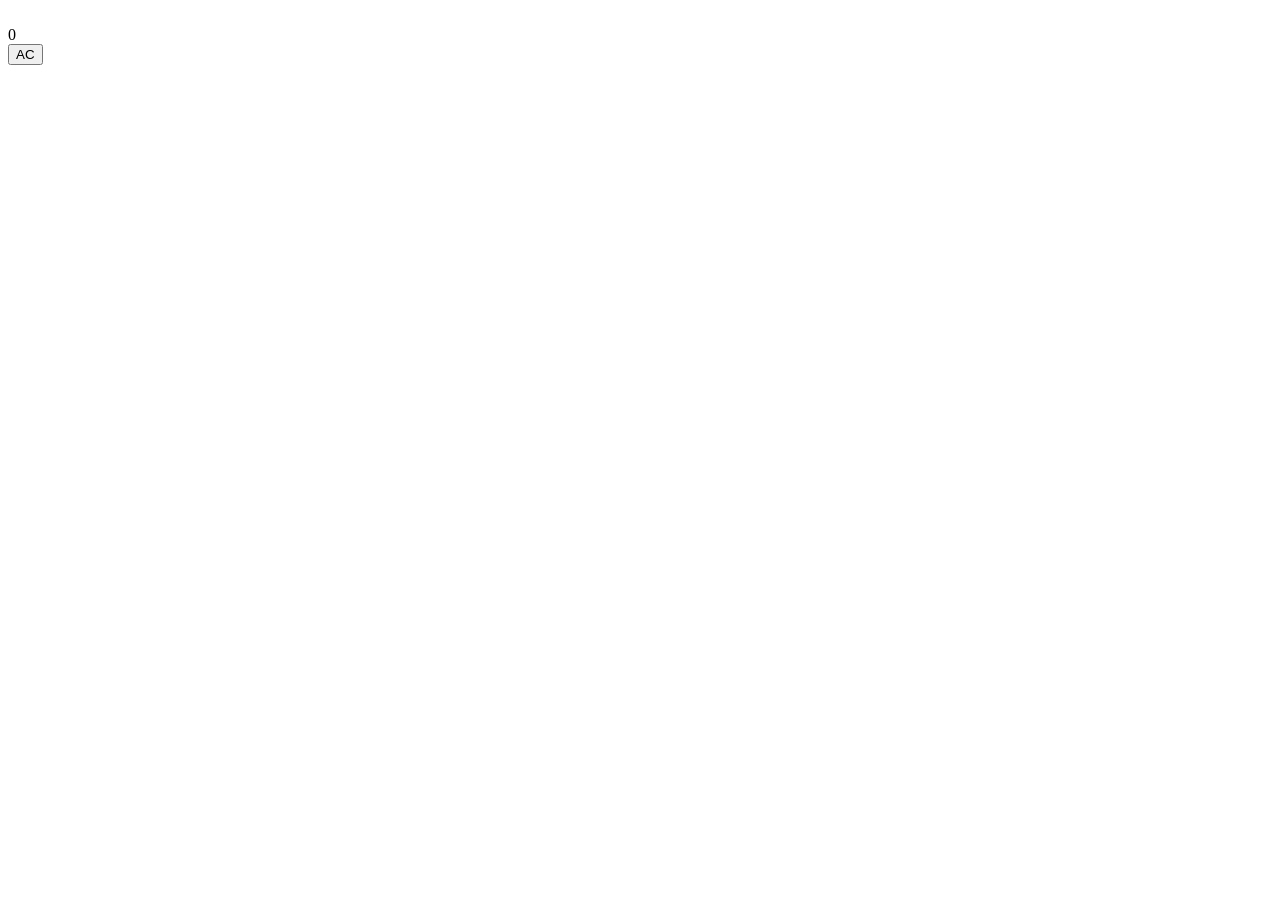
==== index.html @ 89a32ea7 "Add initial HTML structure for calculator" ====
<!DOCTYPE html>
<html lang="en">

<head>
<meta charset="UTF-8"/>
<meta name="viewport" content="width=device-width, initial-scale=1.0" />
<title> Calculator </title>
<body>
<div class="calculator">
<div class="display">
 <div class="expression" id="expression"> &nbsp;</div>
 <div class="current-value" id="current">0</div>
</div>
<button class="btn-clear" onclick="clearDisplay()">AC</button>
</body> 
</head>
</html>










  <!-- this tells the browser that it is a modern html file -->
  <!-- tells that the language is english -->
  <!-- meta means meta data which is data of data. it tells to use the character set of UTF-8 that supports every language on earth-->
  <!-- viewport is the visible area of the screen, width=device-width means make the page as wide as the device screen -->
  <!-- initial-scale=1.0 means "don't zoom in or out at the start" -->
  <!-- div is an invisible box and class name links it to css. The entire calculator to come in this box -->
  <!-- we want to create displat box with two two small boxes in it, one showing history of expression and other
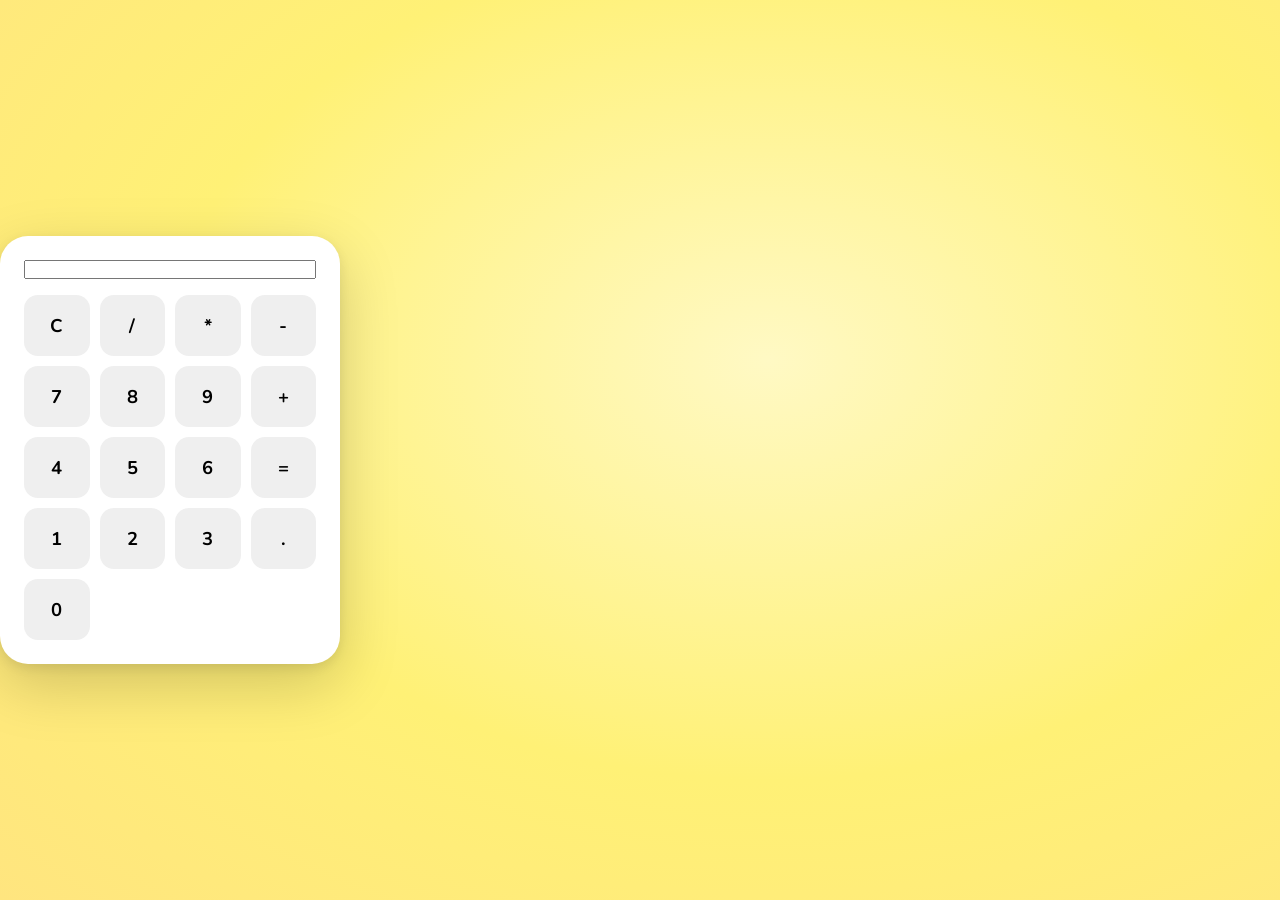
==== commit b51adb3c: "Revamp calculator layout and functionality Updated the HTML structure and added buttons for calculat" ====
--- a/index.html
+++ b/index.html
@@ -2,34 +2,49 @@
 <html lang="en">
 
 <head>
-<meta charset="UTF-8"/>
-<meta name="viewport" content="width=device-width, initial-scale=1.0" />
-<title> Calculator </title>
+    <meta charset="UTF-8">
+    <meta name="viewport" content="width=device-width, initial-scale=1.0">
+    <title>Colourful Calculator</title>
+
+    <link rel="stylesheet" href="style.css">
+</head>
+
 <body>
-<div class="calculator">
-<div class="display">
- <div class="expression" id="expression"> &nbsp;</div>
- <div class="current-value" id="current">0</div>
-</div>
-<button class="btn-clear" onclick="clearDisplay()">AC</button>
-</body> 
-</head>
+
+    <div class="calculator">
+
+        <input type="text" id="display" readonly>
+
+        <div class="buttons">
+
+            <button class="clear" onclick="clearDisplay()">C</button>
+            <button class="operator" onclick="appendValue('/')">/</button>
+            <button class="operator" onclick="appendValue('*')">*</button>
+            <button class="operator" onclick="appendValue('-')">-</button>
+
+            <button class="num" onclick="appendValue('7')">7</button>
+            <button class="num" onclick="appendValue('8')">8</button>
+            <button class="num" onclick="appendValue('9')">9</button>
+            <button class="operator" onclick="appendValue('+')">+</button>
+
+            <button class="num" onclick="appendValue('4')">4</button>
+            <button class="num" onclick="appendValue('5')">5</button>
+            <button class="num" onclick="appendValue('6')">6</button>
+            <button class="equal" onclick="calculate()">=</button>
+
+            <button class="num" onclick="appendValue('1')">1</button>
+            <button class="num" onclick="appendValue('2')">2</button>
+            <button class="num" onclick="appendValue('3')">3</button>
+            <button class="num" onclick="appendValue('.')">.</button>
+
+            <button class="num zero" onclick="appendValue('0')">0</button>
+
+        </div>
+
+    </div>
+
+    <script src="script.js"></script>
+
+</body>
+
 </html>
-
-
-
-
-
-
-
-
-
-
-  <!-- this tells the browser that it is a modern html file -->
-  <!-- tells that the language is english -->
-  <!-- meta means meta data which is data of data. it tells to use the character set of UTF-8 that supports every language on earth-->
-  <!-- viewport is the visible area of the screen, width=device-width means make the page as wide as the device screen -->
-  <!-- initial-scale=1.0 means "don't zoom in or out at the start" -->
-  <!-- div is an invisible box and class name links it to css. The entire calculator to come in this box -->
-  <!-- we want to create displat box with two two small boxes in it, one showing history of expression and other 
-  
--- a/style.css
+++ b/style.css
@@ -0,0 +1,138 @@
+@import url('https://fonts.googleapis.com/css2?family=Nunito:wght@400;700;900&display=swap');
+
+* {
+  box-sizing: border-box;
+  margin: 0;
+  padding: 0;
+}
+
+body {
+  font-family: 'Nunito', sans-serif;
+  min-height: 100vh;
+  display: flex;
+  place-items: center;
+  background: radial-gradient(ellipse at 60% 40%, #fff9c4 0%, #fff176 55%, #ffe57f 100%);
+}
+
+.calculator {
+  width: 340px;
+  background: #ffffff;
+  border-radius: 28px;
+  padding: 24px;
+  box-shadow: 0 20px 60px rgba(0,0,0,0.18), 0 4px 12px rgba(0,0,0,0.08);
+  display: flex;
+  flex-direction: column;
+  gap: 16px;
+}
+
+.display {
+  background: #1e1e2e;
+  border-radius: 16px;
+  padding: 16px 20px;
+  text-align: right;
+  overflow: hidden;
+}
+
+.expression {
+  font-size: 0.85rem;
+  color: rgba(255, 255, 255, 0.45);
+  min-height: 1.2em;
+  word-break: break-all;
+}
+
+.current-value {
+  font-size: 2.6rem;
+  font-weight: 900;
+  color: #ffffff;
+  word-break: break-all;
+  overflow-wrap: break-word;
+  line-height: 1.1;
+  margin-top: 4px;
+}
+
+.buttons {
+  display: grid;
+  grid-template-columns: repeat(4, 1fr);
+  gap: 10px;
+}
+
+button {
+  border: none;
+  border-radius: 14px;
+  font-family: 'Nunito', sans-serif;
+  font-weight: 700;
+  font-size: 1.15rem;
+  cursor: pointer;
+  padding: 18px 0;
+  transition: transform 0.13s, box-shadow 0.13s, filter 0.13s;
+  user-select: none;
+  position: relative;
+}
+
+button:active {
+  transform: scale(0.92);
+  box-shadow: none !important;
+}
+
+.btn-number {
+  background: #e8eaf6;
+  color: #3949ab;
+  box-shadow: 0 4px 0 #b3b9e8;
+}
+.btn-number:hover {
+  filter: brightness(0.95);
+}
+
+.btn-operator {
+  background: #fff3e0;
+  color: #e65100;
+  box-shadow: 0 4px 0 #ffcc80;
+  font-size: 1.35rem;
+}
+.btn-operator:hover {
+  filter: brightness(0.95);
+}
+
+.btn-clear {
+  background: #ffebee;
+  color: #c62828;
+  box-shadow: 0 4px 0 #ef9a9a;
+}
+.btn-clear:hover {
+  filter: brightness(0.95);
+}
+
+.btn-backspace {
+  background: #fce4ec;
+  color: #ad1457;
+  box-shadow: 0 4px 0 #f48fb1;
+}
+.btn-backspace:hover {
+  filter: brightness(0.95);
+}
+
+.btn-percent {
+  background: #e0f2f1;
+  color: #00695c;
+  box-shadow: 0 4px 0 #80cbc4;
+}
+.btn-percent:hover {
+  filter: brightness(0.95);
+}
+
+.btn-equals {
+  background: linear-gradient(135deg, #ff6f61 0%, #ff3d00 100%);
+  color: #ffffff;
+  box-shadow: 0 4px 0 #bf360c;
+  grid-column: span 2;
+  font-size: 1.4rem;
+}
+.btn-equals:hover {
+  filter: brightness(1.08);
+}
+
+
+
+
+
+
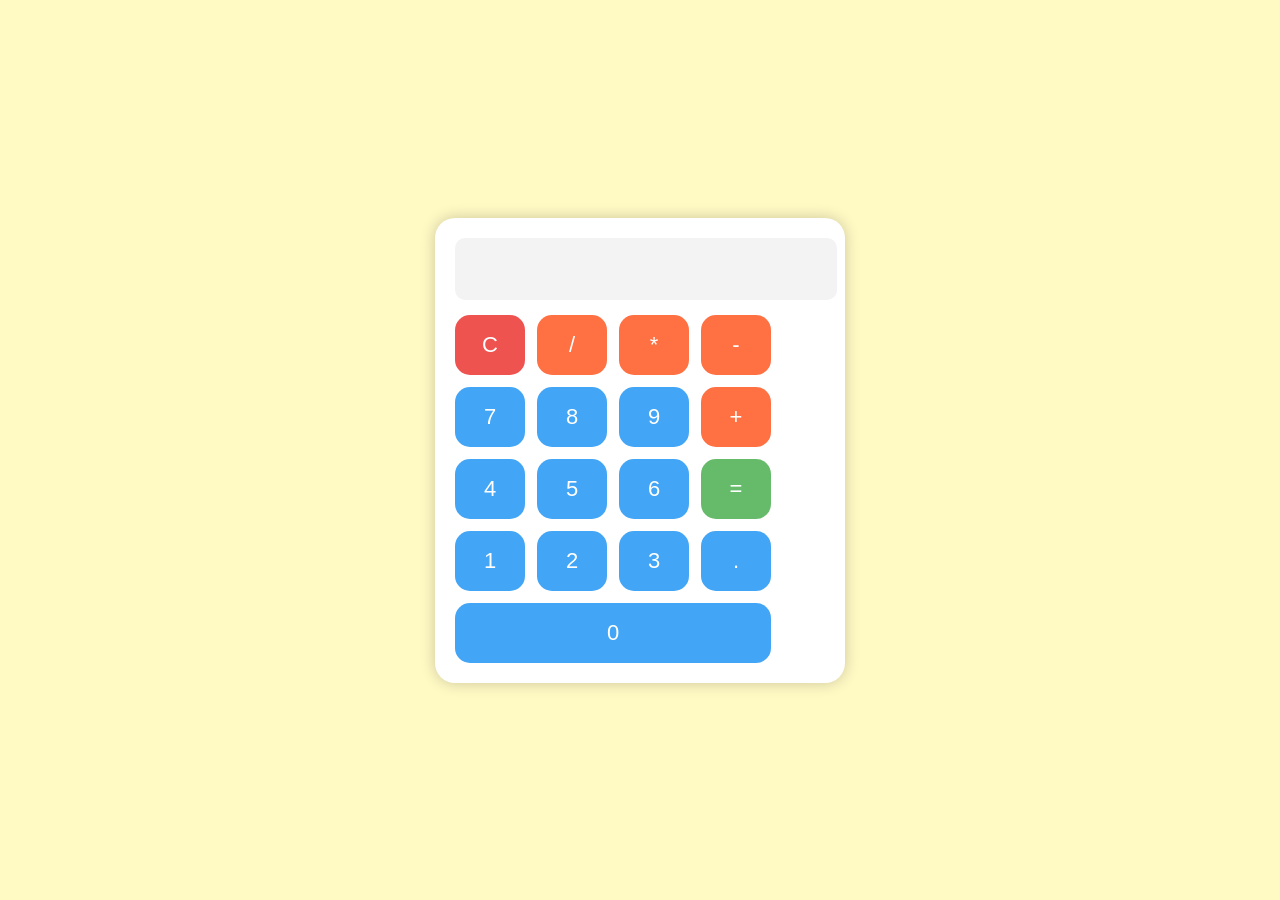
==== commit 255a7258: "Change title from 'Colourful Calculator' to 'Calculator'" ====
--- a/index.html
+++ b/index.html
@@ -4,7 +4,7 @@
 <head>
     <meta charset="UTF-8">
     <meta name="viewport" content="width=device-width, initial-scale=1.0">
-    <title>Colourful Calculator</title>
+    <title>Calculator</title>
 
     <link rel="stylesheet" href="style.css">
 </head>
@@ -46,5 +46,4 @@
     <script src="script.js"></script>
 
 </body>
-
 </html>
--- a/style.css
+++ b/style.css
@@ -1,138 +1,69 @@
-@import url('https://fonts.googleapis.com/css2?family=Nunito:wght@400;700;900&display=swap');
-
-* {
-  box-sizing: border-box;
-  margin: 0;
-  padding: 0;
+body{
+    margin: 0;
+    padding: 0;
+    display: flex;
+    justify-content: center;
+    align-items: center;
+    height: 100vh;
+    background-color: #fff9c4;
+    font-family: Arial, sans-serif;
 }
 
-body {
-  font-family: 'Nunito', sans-serif;
-  min-height: 100vh;
-  display: flex;
-  place-items: center;
-  background: radial-gradient(ellipse at 60% 40%, #fff9c4 0%, #fff176 55%, #ffe57f 100%);
+.calculator{
+    background-color: white;
+    padding: 20px;
+    border-radius: 20px;
+    box-shadow: 0px 0px 15px rgba(0,0,0,0.2);
 }
 
-.calculator {
-  width: 340px;
-  background: #ffffff;
-  border-radius: 28px;
-  padding: 24px;
-  box-shadow: 0 20px 60px rgba(0,0,0,0.18), 0 4px 12px rgba(0,0,0,0.08);
-  display: flex;
-  flex-direction: column;
-  gap: 16px;
+#display{
+    width: 100%;
+    height: 60px;
+    margin-bottom: 15px;
+    font-size: 28px;
+    text-align: right;
+    border: none;
+    border-radius: 10px;
+    background-color: #f3f3f3;
+    padding-right: 10px;
 }
 
-.display {
-  background: #1e1e2e;
-  border-radius: 16px;
-  padding: 16px 20px;
-  text-align: right;
-  overflow: hidden;
+.buttons{
+    display: grid;
+    grid-template-columns: repeat(4, 70px);
+    gap: 12px;
 }
 
-.expression {
-  font-size: 0.85rem;
-  color: rgba(255, 255, 255, 0.45);
-  min-height: 1.2em;
-  word-break: break-all;
+button{
+    height: 60px;
+    border: none;
+    border-radius: 15px;
+    font-size: 22px;
+    color: white;
+    cursor: pointer;
+    transition: 0.2s;
 }
 
-.current-value {
-  font-size: 2.6rem;
-  font-weight: 900;
-  color: #ffffff;
-  word-break: break-all;
-  overflow-wrap: break-word;
-  line-height: 1.1;
-  margin-top: 4px;
+button:hover{
+    transform: scale(1.05);
 }
 
-.buttons {
-  display: grid;
-  grid-template-columns: repeat(4, 1fr);
-  gap: 10px;
+.num{
+    background-color: #42a5f5;
 }
 
-button {
-  border: none;
-  border-radius: 14px;
-  font-family: 'Nunito', sans-serif;
-  font-weight: 700;
-  font-size: 1.15rem;
-  cursor: pointer;
-  padding: 18px 0;
-  transition: transform 0.13s, box-shadow 0.13s, filter 0.13s;
-  user-select: none;
-  position: relative;
+.operator{
+    background-color: #ff7043;
 }
 
-button:active {
-  transform: scale(0.92);
-  box-shadow: none !important;
+.equal{
+    background-color: #66bb6a;
 }
 
-.btn-number {
-  background: #e8eaf6;
-  color: #3949ab;
-  box-shadow: 0 4px 0 #b3b9e8;
-}
-.btn-number:hover {
-  filter: brightness(0.95);
+.clear{
+    background-color: #ef5350;
 }
 
-.btn-operator {
-  background: #fff3e0;
-  color: #e65100;
-  box-shadow: 0 4px 0 #ffcc80;
-  font-size: 1.35rem;
+.zero{
+    grid-column: span 4;
 }
-.btn-operator:hover {
-  filter: brightness(0.95);
-}
-
-.btn-clear {
-  background: #ffebee;
-  color: #c62828;
-  box-shadow: 0 4px 0 #ef9a9a;
-}
-.btn-clear:hover {
-  filter: brightness(0.95);
-}
-
-.btn-backspace {
-  background: #fce4ec;
-  color: #ad1457;
-  box-shadow: 0 4px 0 #f48fb1;
-}
-.btn-backspace:hover {
-  filter: brightness(0.95);
-}
-
-.btn-percent {
-  background: #e0f2f1;
-  color: #00695c;
-  box-shadow: 0 4px 0 #80cbc4;
-}
-.btn-percent:hover {
-  filter: brightness(0.95);
-}
-
-.btn-equals {
-  background: linear-gradient(135deg, #ff6f61 0%, #ff3d00 100%);
-  color: #ffffff;
-  box-shadow: 0 4px 0 #bf360c;
-  grid-column: span 2;
-  font-size: 1.4rem;
-}
-.btn-equals:hover {
-  filter: brightness(1.08);
-}
-
-
-
-
-
-
